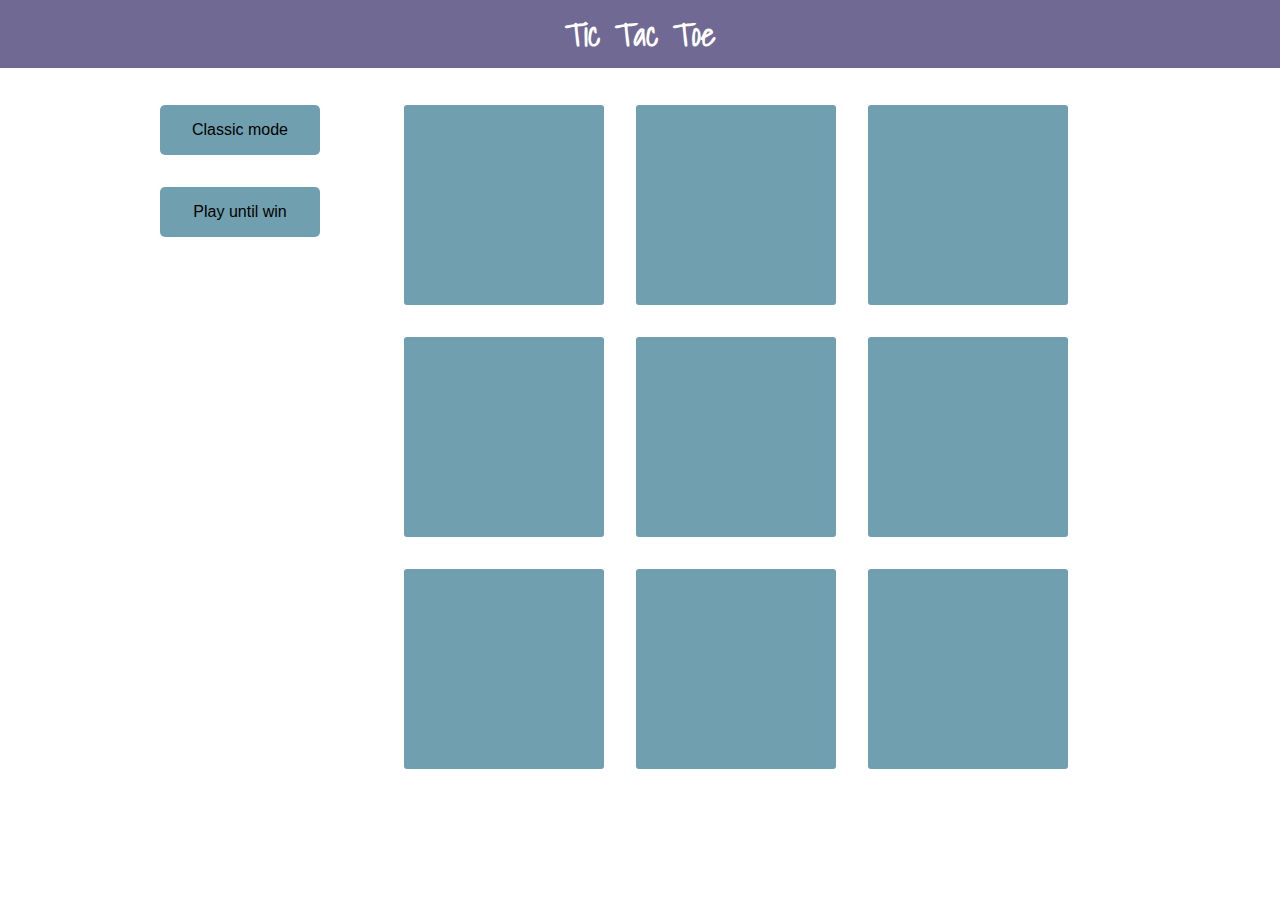
==== tictactoe.html @ bf801c0e "Version 1" ====
<!DOCTYPE html>
<html lang="en">

<head>
    <meta charset="UTF-8">
    <meta http-equiv="X-UA-Compatible" content="IE=edge">
    <meta name="viewport" content="width=device-width, initial-scale=1.0">
    <title>Tic Tac Toe</title>
    <link rel="stylesheet" href="tictactoe.css">
    <link rel="preconnect" href="https://fonts.googleapis.com">
    <link rel="preconnect" href="https://fonts.gstatic.com" crossorigin>
    <link rel="preconnect" href="https://fonts.googleapis.com">
    <link rel="preconnect" href="https://fonts.gstatic.com" crossorigin>
    <link href="https://fonts.googleapis.com/css2?family=Shadows+Into+Light&display=swap" rel="stylesheet">
</head>

<body>
    <h1>Tic Tac Toe</h1>
    <div class="selects">
        <button class="select">Classic mode</button>
        <button class="select">Play until win</button>
    </div>
    <div class="board">
        <div class="gridbox"></div>
        <div class="gridbox"></div>
        <div class="gridbox"></div>
        <div class="gridbox"></div>
        <div class="gridbox"></div>
        <div class="gridbox"></div>
        <div class="gridbox"></div>
        <div class="gridbox"></div>
        <div class="gridbox"></div>
    </div>
    <div class="alert">
        <button class="replay">Play again</button>
    </div>

    <script src="tictactoe.js"></script>
</body>

</html>
---- tictactoe.css ----
html {
  box-sizing: border-box;
}
*,
*:before,
*:after {
  box-sizing: inherit;
}

body {
  display: flex;
  flex-flow: row wrap;
  justify-content: center;
  font-family: "Shadows Into Light", cursive;
  margin: 0;
}

h1 {
  width: 100%;
  text-align: center;
  background-color: #706993;
  margin-top: 0;
  padding: 0.5rem;
  color: white;
}
.board {
  display: flex;
  flex-flow: row wrap;
  max-width: 800px;
  justify-content: center;
}

.gridbox {
  display: flex;
  justify-content: center;
  align-items: center;
  height: 200px;
  width: 200px;
  background-color: #70a0af;
  margin: 1rem;
  font-size: 4rem;
  border-radius: 3px;
}

.selected-x {
  background-color: #706993;
}

.selected-o {
  background-color: #ff686b;
}

.alert {
  display: none;
  position: absolute;
  top: 20%;
  text-align: center;
  font-size: 20px;
  padding: 4rem 6rem;
  background-color: white;
  border-radius: 4px;
  box-shadow: 0 1px 5px rgba(0, 0, 0, 0.2);
  /* font-family: Arial, Helvetica, sans-serif; */
}

.replay {
  padding: 1rem 2rem;
  margin: 1rem;
  border: 0;
  background-color: #ff686b;
  border-radius: 4px;
}

.hover-x {
  background-color: #706993;
}

.hover-o {
  background-color: #ff686b;
}

.selects {
  display: flex;
  flex-direction: column;
}

.select {
  padding: 1rem 2rem;
  margin: 1rem;
  border: 0;
  border-radius: 5px;
  background-color: #70a0af;
  font-size: 1rem;
}

@media screen and (max-width: 860px) {
  body {
    flex-direction: column;
    align-items: center;
  }
  .selects {
    flex-direction: row;
    margin-top: 2rem;
  }
}

@media screen and (max-width: 700px) {
  .gridbox {
    height: 150px;
    width: 150px;
  }
  .board {
    max-width: 700px;
  }
}

@media screen and (max-width: 550px) {
  .board {
    max-width: 400px;
  }
  .gridbox {
    height: 100px;
    width: 100px;
    margin: 0.5rem;
    font-size: 2.5rem;
  }
  .board {
    margin-top: 5rem;
  }
}
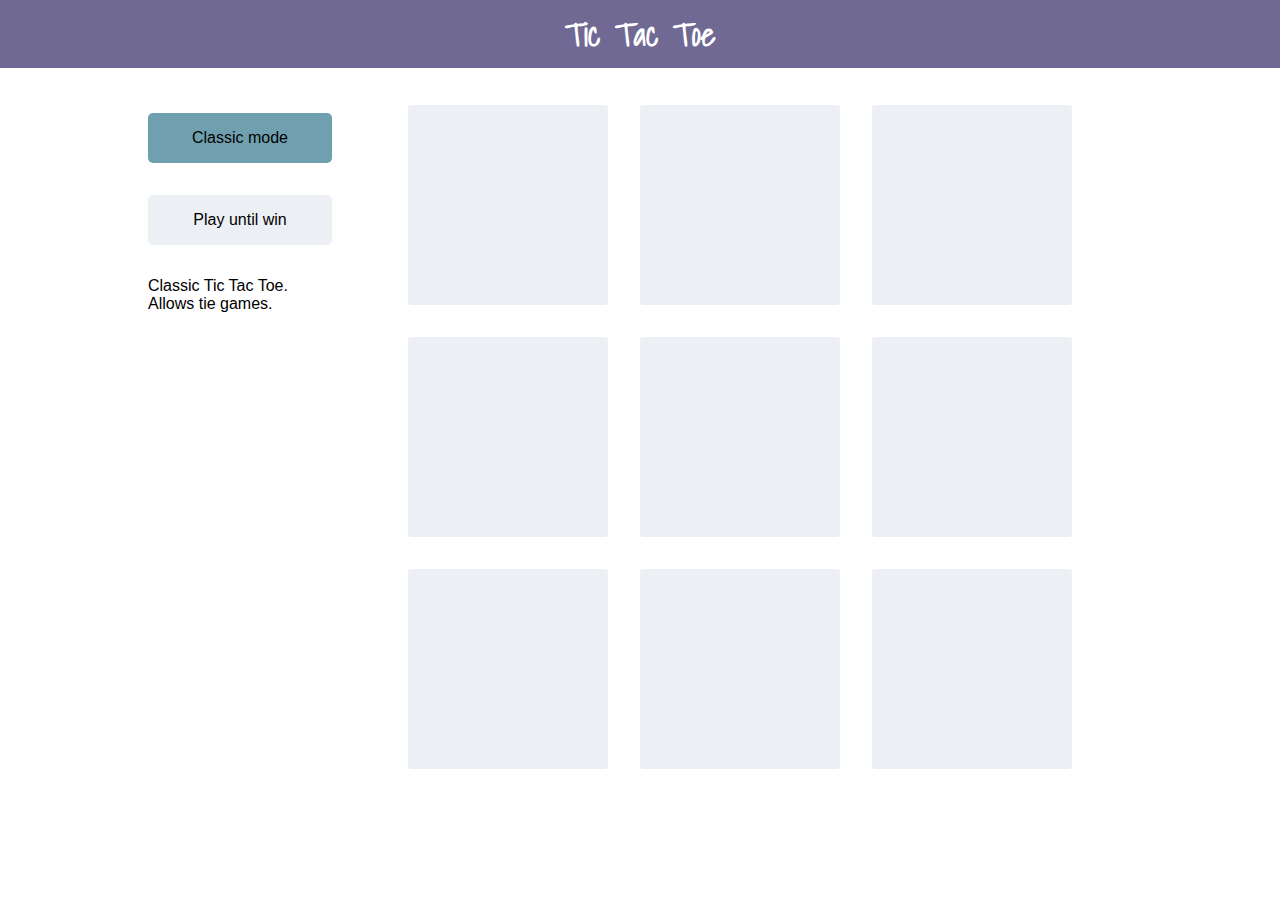
==== commit 426cacdf: "Play to win mode WIP" ====
--- a/tictactoe.html
+++ b/tictactoe.html
@@ -17,8 +17,12 @@
 <body>
     <h1>Tic Tac Toe</h1>
     <div class="selects">
-        <button class="select">Classic mode</button>
-        <button class="select">Play until win</button>
+        <button class="select classic">Classic mode</button>
+        <button class="select play-to-win">Play until win</button>
+        <div class="instructions">
+            <p class="instructions-classic">Classic Tic Tac Toe. Allows tie games.</p>
+            <p class="instructions-playtowin">Each player gets only <b>three</b> markers to place on the board. Once you've used your markers, you must choose a marker to move to a new spot. The game continues until one player wins (no ties!)</p>
+        </div>
     </div>
     <div class="board">
         <div class="gridbox"></div>
--- a/tictactoe.css
+++ b/tictactoe.css
@@ -36,18 +36,40 @@
   align-items: center;
   height: 200px;
   width: 200px;
-  background-color: #70a0af;
+  background-color: #eceff4;
   margin: 1rem;
   font-size: 4rem;
   border-radius: 3px;
+  cursor: pointer;
 }
 
-.selected-x {
-  background-color: #706993;
+.selects {
+  display: flex;
+  flex-direction: column;
+  max-width: 200px;
+  padding: .5rem;
 }
 
-.selected-o {
-  background-color: #ff686b;
+.instructions {
+  font-family: Arial, Helvetica, sans-serif;
+}
+
+.instructions-playtowin {
+  display: none;
+}
+
+.select {
+  padding: 1rem 2rem;
+  margin: 1rem 0;
+  border: 0;
+  border-radius: 5px;
+  background-color: #eceff4;
+  font-size: 1rem;
+  cursor: pointer;
+}
+
+.classic {
+  background-color: #70a0af;
 }
 
 .alert {
@@ -69,29 +91,25 @@
   border: 0;
   background-color: #ff686b;
   border-radius: 4px;
+  cursor: pointer;
 }
 
 .hover-x {
+  background-color: #706993aa;
+}
+
+.hover-o {
+  background-color: #ff686baa;
+}
+
+.selected-x {
   background-color: #706993;
 }
 
-.hover-o {
+.selected-o {
   background-color: #ff686b;
 }
 
-.selects {
-  display: flex;
-  flex-direction: column;
-}
-
-.select {
-  padding: 1rem 2rem;
-  margin: 1rem;
-  border: 0;
-  border-radius: 5px;
-  background-color: #70a0af;
-  font-size: 1rem;
-}
 
 @media screen and (max-width: 860px) {
   body {
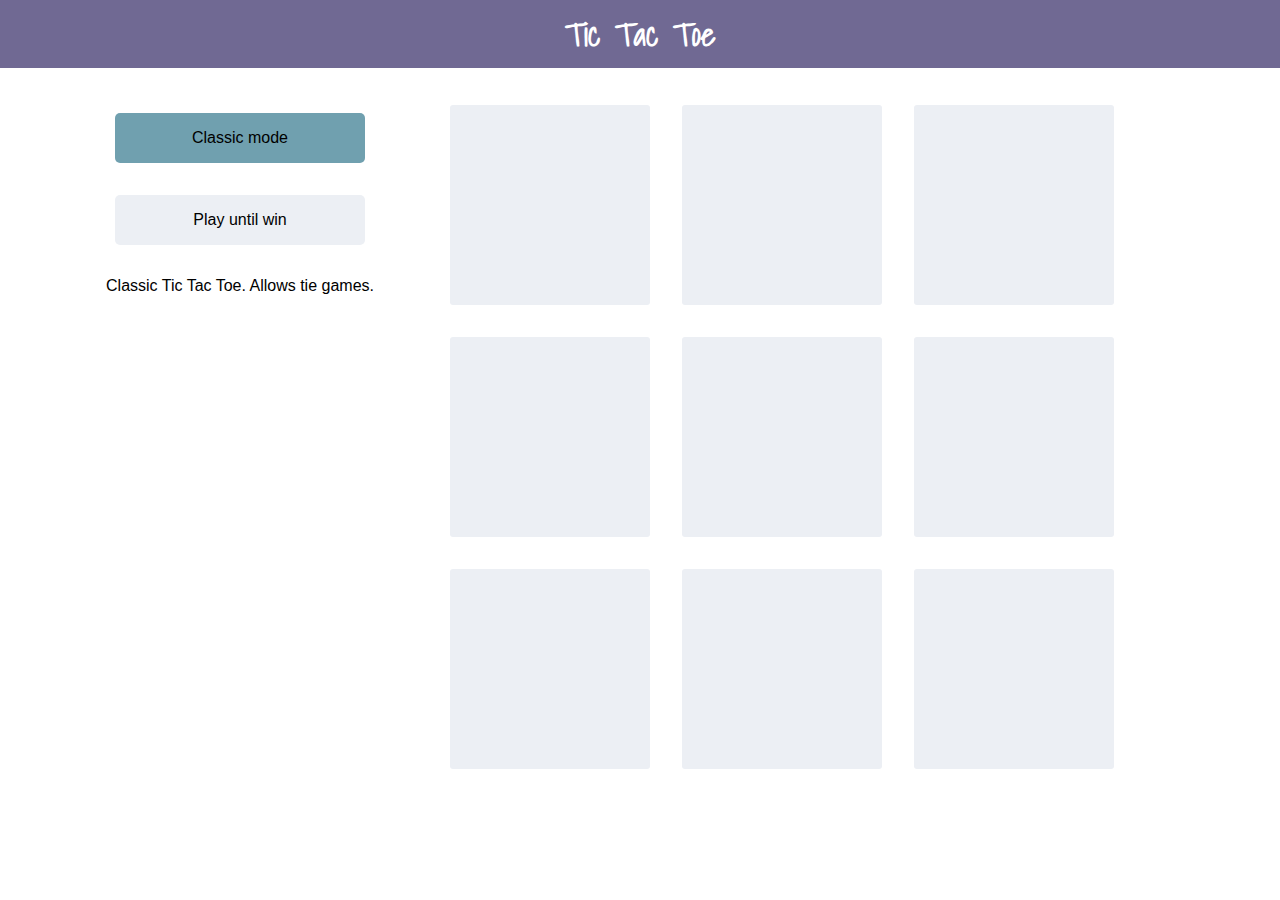
==== commit 840a244c: "Responsiveness and refactoring" ====
--- a/tictactoe.html
+++ b/tictactoe.html
@@ -17,11 +17,11 @@
 <body>
     <h1>Tic Tac Toe</h1>
     <div class="selects">
-        <button class="select classic">Classic mode</button>
+        <button class="select classic selected-mode">Classic mode</button>
         <button class="select play-to-win">Play until win</button>
         <div class="instructions">
             <p class="instructions-classic">Classic Tic Tac Toe. Allows tie games.</p>
-            <p class="instructions-playtowin">Each player gets only <b>three</b> markers to place on the board. Once you've used your markers, you must choose a marker to move to a new spot. The game continues until one player wins (no ties!)</p>
+            <p class="instructions-playtowin hide">Each player gets only <b>three</b> markers to place on the board. Once you've used your markers, you must choose a marker to move to a new spot. The game continues until one player wins (no ties!)</p>
         </div>
     </div>
     <div class="board">
@@ -34,9 +34,9 @@
         <div class="gridbox"></div>
         <div class="gridbox"></div>
         <div class="gridbox"></div>
-    </div>
-    <div class="alert">
-        <button class="replay">Play again</button>
+        <div class="alert">
+            <button class="replay">Play again</button>
+        </div>
     </div>
 
     <script src="tictactoe.js"></script>
--- a/tictactoe.css
+++ b/tictactoe.css
@@ -46,7 +46,8 @@
 .selects {
   display: flex;
   flex-direction: column;
-  max-width: 200px;
+  align-items: center;
+  max-width: 300px;
   padding: .5rem;
 }
 
@@ -54,7 +55,7 @@
   font-family: Arial, Helvetica, sans-serif;
 }
 
-.instructions-playtowin {
+.hide {
   display: none;
 }
 
@@ -66,23 +67,36 @@
   background-color: #eceff4;
   font-size: 1rem;
   cursor: pointer;
+  width: 250px;
 }
 
-.classic {
+.selected-mode {
   background-color: #70a0af;
 }
 
 .alert {
   display: none;
   position: absolute;
-  top: 20%;
+  top: 50%;
+  transform: translateY(-50%);
   text-align: center;
   font-size: 20px;
   padding: 4rem 6rem;
   background-color: white;
   border-radius: 4px;
   box-shadow: 0 1px 5px rgba(0, 0, 0, 0.2);
-  /* font-family: Arial, Helvetica, sans-serif; */
+}
+
+.alert-visible {
+  display: block;
+}
+
+.alert p {
+  font-size: 2rem;
+}
+
+.alert img {
+  width: 200px;
 }
 
 .replay {
@@ -94,31 +108,39 @@
   cursor: pointer;
 }
 
-.hover-x {
+.hover-X {
   background-color: #706993aa;
 }
 
-.hover-o {
+.hover-O {
   background-color: #ff686baa;
 }
 
-.selected-x {
+.selected-X {
   background-color: #706993;
 }
 
-.selected-o {
+.selected-O {
   background-color: #ff686b;
 }
 
+.inactive {
+  background-color: lightgray;
+}
 
-@media screen and (max-width: 860px) {
+.highlighted {
+  box-shadow: 0 0 10px 5px gold;
+}
+
+
+@media screen and (max-width: 1000px) {
   body {
     flex-direction: column;
     align-items: center;
   }
   .selects {
-    flex-direction: row;
-    margin-top: 2rem;
+    /* flex-direction: row; */
+    max-width: 90%;
   }
 }
 
@@ -142,7 +164,8 @@
     margin: 0.5rem;
     font-size: 2.5rem;
   }
-  .board {
-    margin-top: 5rem;
+
+  .alert {
+    padding: 2rem 4.5rem;
   }
 }
